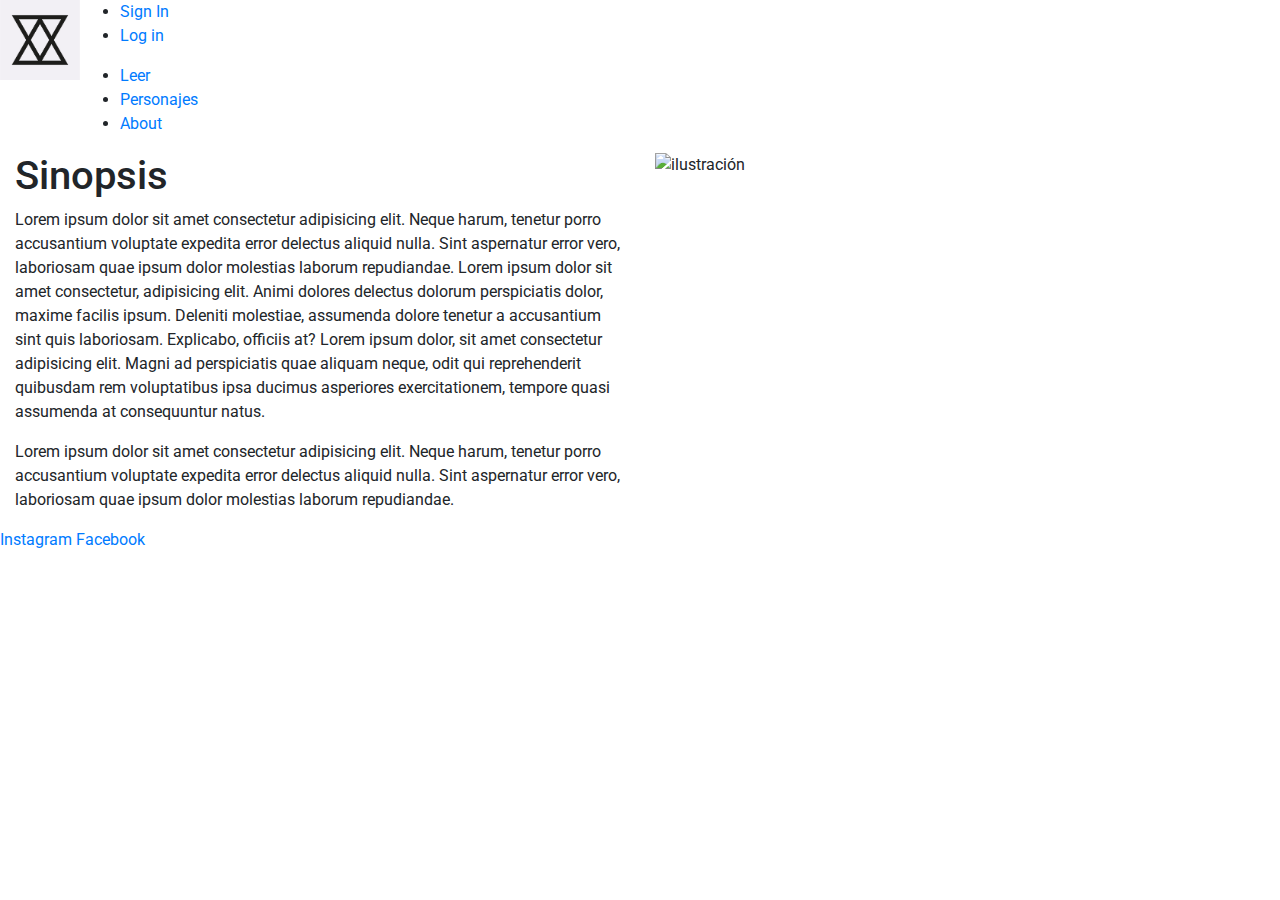
==== index.html @ a8fbbcce "Cambio en el path de imagenes en index, ../ a ./" ====
<!DOCTYPE html>
<html lang="es">
<head>
    <meta charset="UTF-8">
    <meta name="viewport" content="width=device-width, initial-scale=1.0">
    <meta http-equiv="X-UA-Compatible" content="ie=edge">
    <meta name="description" content="Sitio oficial de Poderes, novela fantástica juvenil argentina. Conocé sobre la historia, los personajes y la autora.">
    <meta name="keywords" content="LIBRO, NOVELA, FANTASÍA, JUVENIL, PODERES, LECTURA">
    <title>Poderes - Sitio Oficial</title>
    <link rel="stylesheet" href="https://maxcdn.bootstrapcdn.com/bootstrap/4.0.0/css/bootstrap.min.css" integrity="sha384-Gn5384xqQ1aoWXA+058RXPxPg6fy4IWvTNh0E263XmFcJlSAwiGgFAW/dAiS6JXm" crossorigin="anonymous">
    <link href="https://fonts.googleapis.com/css2?family=Open+Sans:ital@0;1&display=swap" rel="stylesheet">
    <link href="https://fonts.googleapis.com/css2?family=Roboto:ital@0;1&display=swap" rel="stylesheet">
    <link rel="stylesheet" href="css/style.css">
    <script src="https://code.jquery.com/jquery-3.5.1.slim.min.js" integrity="sha384-DfXdz2htPH0lsSSs5nCTpuj/zy4C+OGpamoFVy38MVBnE+IbbVYUew+OrCXaRkfj" crossorigin="anonymous"></script>
    <script src="https://cdn.jsdelivr.net/npm/popper.js@1.16.0/dist/umd/popper.min.js" integrity="sha384-Q6E9RHvbIyZFJoft+2mJbHaEWldlvI9IOYy5n3zV9zzTtmI3UksdQRVvoxMfooAo" crossorigin="anonymous"></script>
    <script src="https://maxcdn.bootstrapcdn.com/bootstrap/4.0.0/js/bootstrap.min.js" integrity="sha384-JZR6Spejh4U02d8jOt6vLEHfe/JQGiRRSQQxSfFWpi1MquVdAyjUar5+76PVCmYl" crossorigin="anonymous"></script>
</head>
<body>
    <nav class="nav">
        <div class="nav__logo"> <!--logo a la izquierda-->
            <a href="index.html">
                <img src="./media/logopoderes.jpg" alt="logo" width="80" height="80">
            </a>
        </div>
        <div class="nav__right"> <!--menu a la derecha-->
            <ul class="nav__right__registro">
                <li>
                    <a href="vistas/signIn.html" class="nav__right__registro__link" id="signIn">Sign In</a>
                </li>
                <li>
                    <a href="vistas/logIn.html" class="nav__right__registro__link" id="logIn">Log in</a>
                </li>
            </ul>
            <ul class="nav__right__menu">
                <li>
                    <a href="vistas/leer.html" class="nav__right__menu__link">Leer</a>
                </li>
                <li>
                    <a href="vistas/personajes.html" class="nav__right__menu__link">Personajes</a>
                </li>
                <li>
                    <a href="vistas/about.html" class="nav__right__menu__link">About</a>
                </li>
            </ul>  
        </div>
    </nav>
    <main class="container-fluid content">
        <div class="row">
            <section class="col-md-6 col-sm-12 content__sinopsis">
                <h1 class="content__titulo">Sinopsis</h1>
                <div> 
                    <p>Lorem ipsum dolor sit amet consectetur adipisicing elit. Neque harum, tenetur porro accusantium voluptate expedita error delectus aliquid nulla. Sint aspernatur error vero, laboriosam quae ipsum dolor molestias laborum repudiandae. Lorem ipsum dolor sit amet consectetur, adipisicing elit. Animi dolores delectus dolorum perspiciatis dolor, maxime facilis ipsum. Deleniti molestiae, assumenda dolore tenetur a accusantium sint quis laboriosam. Explicabo, officiis at? Lorem ipsum dolor, sit amet consectetur adipisicing elit. Magni ad perspiciatis quae aliquam neque, odit qui reprehenderit quibusdam rem voluptatibus ipsa ducimus asperiores exercitationem, tempore quasi assumenda at consequuntur natus.</p>
                    <p>Lorem ipsum dolor sit amet consectetur adipisicing elit. Neque harum, tenetur porro accusantium voluptate expedita error delectus aliquid nulla. Sint aspernatur error vero, laboriosam quae ipsum dolor molestias laborum repudiandae.</p>                
                </div>
            </section>
            <aside class="col-md-6 col-sm-12 content__sinopsis__img">
                <img src="./media/imagendiseno.jpeg" alt="ilustración" width="100%" height="100%">
            </aside>
        </div>
    </main>
    <footer class="footer">
        <a href="#" class="footer__link">Instagram</a>
        <a href="#" class="footer__link">Facebook</a>
    </footer>
</body>
</html>
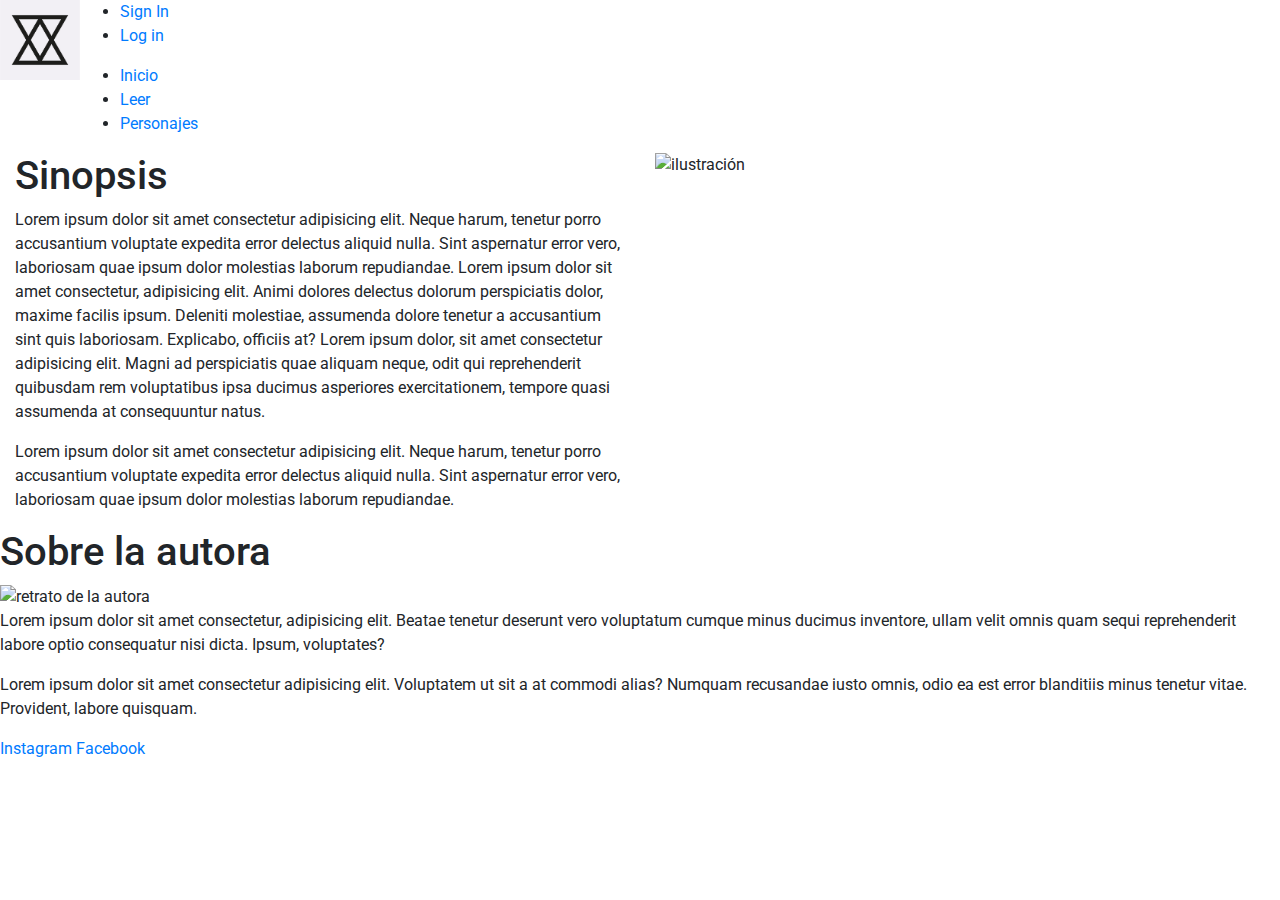
==== commit d5f3f6dc: "Moví About al index, ahora Inicio." ====
--- a/index.html
+++ b/index.html
@@ -19,7 +19,7 @@
     <nav class="nav">
         <div class="nav__logo"> <!--logo a la izquierda-->
             <a href="index.html">
-                <img src="./media/logopoderes.jpg" alt="logo" width="80" height="80">
+                <img src="../media/logopoderes.jpg" alt="logo" width="80" height="80">
             </a>
         </div>
         <div class="nav__right"> <!--menu a la derecha-->
@@ -33,30 +33,40 @@
             </ul>
             <ul class="nav__right__menu">
                 <li>
+                    <a href="index.html" class="nav__right__menu__link">Inicio</a>
+                </li>
+                <li>
                     <a href="vistas/leer.html" class="nav__right__menu__link">Leer</a>
                 </li>
                 <li>
                     <a href="vistas/personajes.html" class="nav__right__menu__link">Personajes</a>
                 </li>
-                <li>
-                    <a href="vistas/about.html" class="nav__right__menu__link">About</a>
-                </li>
             </ul>  
         </div>
     </nav>
-    <main class="container-fluid content">
-        <div class="row">
-            <section class="col-md-6 col-sm-12 content__sinopsis">
-                <h1 class="content__titulo">Sinopsis</h1>
-                <div> 
-                    <p>Lorem ipsum dolor sit amet consectetur adipisicing elit. Neque harum, tenetur porro accusantium voluptate expedita error delectus aliquid nulla. Sint aspernatur error vero, laboriosam quae ipsum dolor molestias laborum repudiandae. Lorem ipsum dolor sit amet consectetur, adipisicing elit. Animi dolores delectus dolorum perspiciatis dolor, maxime facilis ipsum. Deleniti molestiae, assumenda dolore tenetur a accusantium sint quis laboriosam. Explicabo, officiis at? Lorem ipsum dolor, sit amet consectetur adipisicing elit. Magni ad perspiciatis quae aliquam neque, odit qui reprehenderit quibusdam rem voluptatibus ipsa ducimus asperiores exercitationem, tempore quasi assumenda at consequuntur natus.</p>
-                    <p>Lorem ipsum dolor sit amet consectetur adipisicing elit. Neque harum, tenetur porro accusantium voluptate expedita error delectus aliquid nulla. Sint aspernatur error vero, laboriosam quae ipsum dolor molestias laborum repudiandae.</p>                
-                </div>
-            </section>
-            <aside class="col-md-6 col-sm-12 content__sinopsis__img">
-                <img src="./media/imagendiseno.jpeg" alt="ilustración" width="100%" height="100%">
-            </aside>
-        </div>
+    <main >
+        <section class="container-fluid content">
+            <div class="row">
+                <section class="col-md-6 col-sm-12 content__sinopsis">
+                    <h1 class="content__titulo">Sinopsis</h1>
+                    <div> 
+                        <p>Lorem ipsum dolor sit amet consectetur adipisicing elit. Neque harum, tenetur porro accusantium voluptate expedita error delectus aliquid nulla. Sint aspernatur error vero, laboriosam quae ipsum dolor molestias laborum repudiandae. Lorem ipsum dolor sit amet consectetur, adipisicing elit. Animi dolores delectus dolorum perspiciatis dolor, maxime facilis ipsum. Deleniti molestiae, assumenda dolore tenetur a accusantium sint quis laboriosam. Explicabo, officiis at? Lorem ipsum dolor, sit amet consectetur adipisicing elit. Magni ad perspiciatis quae aliquam neque, odit qui reprehenderit quibusdam rem voluptatibus ipsa ducimus asperiores exercitationem, tempore quasi assumenda at consequuntur natus.</p>
+                        <p>Lorem ipsum dolor sit amet consectetur adipisicing elit. Neque harum, tenetur porro accusantium voluptate expedita error delectus aliquid nulla. Sint aspernatur error vero, laboriosam quae ipsum dolor molestias laborum repudiandae.</p>                
+                    </div>
+                </section>
+                <aside class="col-md-6 col-sm-12 content__sinopsis__img">
+                    <img src="../media/imagendiseno.jpeg" alt="ilustración" width="100%" height="100%">
+                </aside>
+            </div>
+        </section>
+        <section class="content overflow content__about">
+            <h1 class="content__titulo">Sobre la autora</h1>
+            <img class="content__about__img" src="../media/imagendiseno.jpeg" alt="retrato de la autora" width="200px" height="200px">
+            <div>
+                <p>Lorem ipsum dolor sit amet consectetur, adipisicing elit. Beatae tenetur deserunt vero voluptatum cumque minus ducimus inventore, ullam velit omnis quam sequi reprehenderit labore optio consequatur nisi dicta. Ipsum, voluptates?</p>
+                <p>Lorem ipsum dolor sit amet consectetur adipisicing elit. Voluptatem ut sit a at commodi alias? Numquam recusandae iusto omnis, odio ea est error blanditiis minus tenetur vitae. Provident, labore quisquam.</p>
+            </div>
+        </section>
     </main>
     <footer class="footer">
         <a href="#" class="footer__link">Instagram</a>
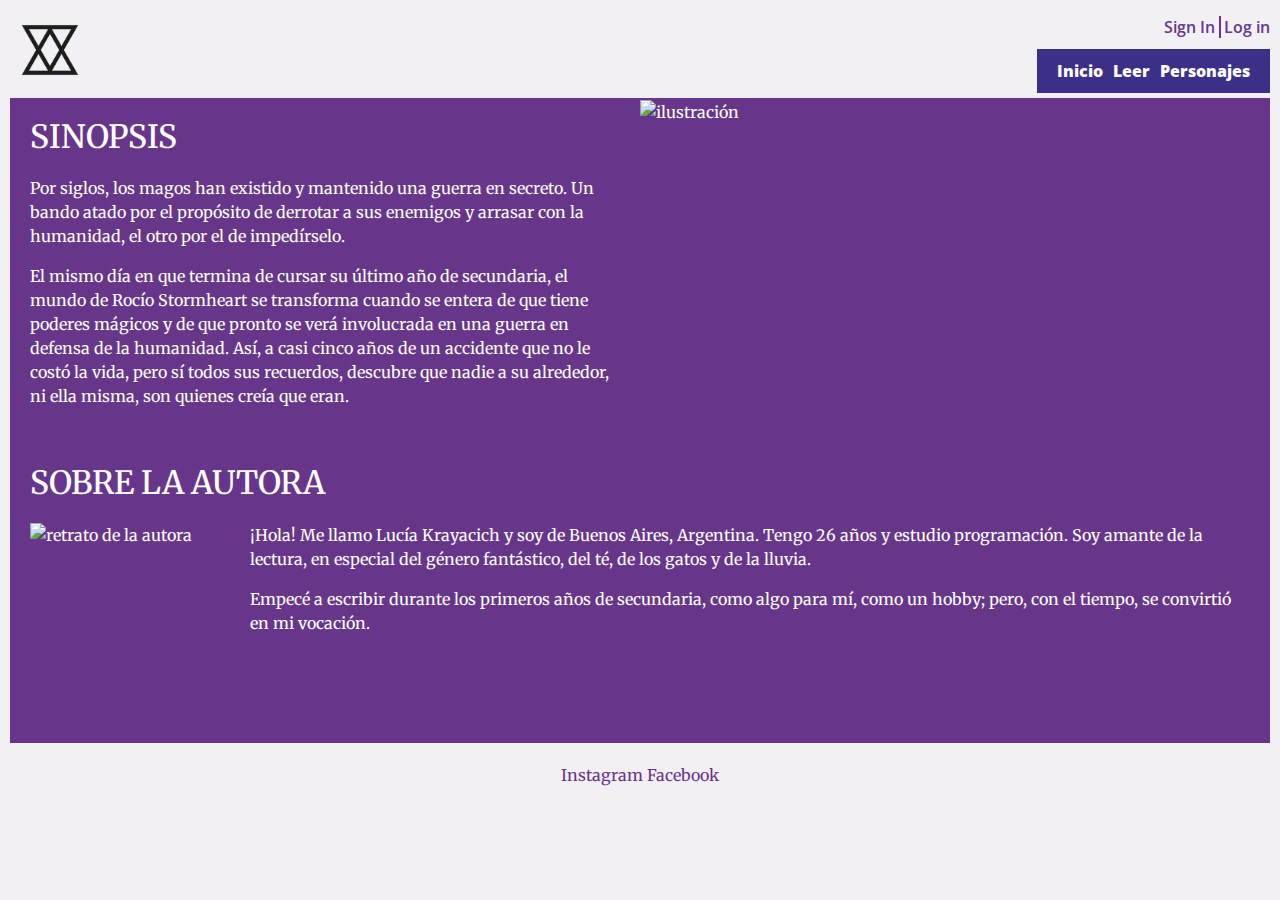
==== commit 2bbfef8e: "Agregué contenido en index y cambié las fuentes." ====
--- a/index.html
+++ b/index.html
@@ -9,7 +9,7 @@
     <title>Poderes - Sitio Oficial</title>
     <link rel="stylesheet" href="https://maxcdn.bootstrapcdn.com/bootstrap/4.0.0/css/bootstrap.min.css" integrity="sha384-Gn5384xqQ1aoWXA+058RXPxPg6fy4IWvTNh0E263XmFcJlSAwiGgFAW/dAiS6JXm" crossorigin="anonymous">
     <link href="https://fonts.googleapis.com/css2?family=Open+Sans:ital@0;1&display=swap" rel="stylesheet">
-    <link href="https://fonts.googleapis.com/css2?family=Roboto:ital@0;1&display=swap" rel="stylesheet">
+    <link href="https://fonts.googleapis.com/css2?family=Merriweather:wght@300;400&display=swap" rel="stylesheet">
     <link rel="stylesheet" href="css/style.css">
     <script src="https://code.jquery.com/jquery-3.5.1.slim.min.js" integrity="sha384-DfXdz2htPH0lsSSs5nCTpuj/zy4C+OGpamoFVy38MVBnE+IbbVYUew+OrCXaRkfj" crossorigin="anonymous"></script>
     <script src="https://cdn.jsdelivr.net/npm/popper.js@1.16.0/dist/umd/popper.min.js" integrity="sha384-Q6E9RHvbIyZFJoft+2mJbHaEWldlvI9IOYy5n3zV9zzTtmI3UksdQRVvoxMfooAo" crossorigin="anonymous"></script>
@@ -50,8 +50,8 @@
                 <section class="col-md-6 col-sm-12 content__sinopsis">
                     <h1 class="content__titulo">Sinopsis</h1>
                     <div> 
-                        <p>Lorem ipsum dolor sit amet consectetur adipisicing elit. Neque harum, tenetur porro accusantium voluptate expedita error delectus aliquid nulla. Sint aspernatur error vero, laboriosam quae ipsum dolor molestias laborum repudiandae. Lorem ipsum dolor sit amet consectetur, adipisicing elit. Animi dolores delectus dolorum perspiciatis dolor, maxime facilis ipsum. Deleniti molestiae, assumenda dolore tenetur a accusantium sint quis laboriosam. Explicabo, officiis at? Lorem ipsum dolor, sit amet consectetur adipisicing elit. Magni ad perspiciatis quae aliquam neque, odit qui reprehenderit quibusdam rem voluptatibus ipsa ducimus asperiores exercitationem, tempore quasi assumenda at consequuntur natus.</p>
-                        <p>Lorem ipsum dolor sit amet consectetur adipisicing elit. Neque harum, tenetur porro accusantium voluptate expedita error delectus aliquid nulla. Sint aspernatur error vero, laboriosam quae ipsum dolor molestias laborum repudiandae.</p>                
+                        <p>Por siglos, los magos han existido y mantenido una guerra en secreto. Un bando atado por el propósito de derrotar a sus enemigos y arrasar con la humanidad, el otro por el de impedírselo.</p>
+                        <p>El mismo día en que termina de cursar su último año de secundaria, el mundo de Rocío Stormheart se transforma cuando se entera de que tiene poderes mágicos y de que pronto se verá involucrada en una guerra en defensa de la humanidad. Así, a casi cinco años de un accidente que no le costó la vida, pero sí todos sus recuerdos, descubre que nadie a su alrededor, ni ella misma, son quienes creía que eran.</p>                
                     </div>
                 </section>
                 <aside class="col-md-6 col-sm-12 content__sinopsis__img">
@@ -63,8 +63,8 @@
             <h1 class="content__titulo">Sobre la autora</h1>
             <img class="content__about__img" src="../media/imagendiseno.jpeg" alt="retrato de la autora" width="200px" height="200px">
             <div>
-                <p>Lorem ipsum dolor sit amet consectetur, adipisicing elit. Beatae tenetur deserunt vero voluptatum cumque minus ducimus inventore, ullam velit omnis quam sequi reprehenderit labore optio consequatur nisi dicta. Ipsum, voluptates?</p>
-                <p>Lorem ipsum dolor sit amet consectetur adipisicing elit. Voluptatem ut sit a at commodi alias? Numquam recusandae iusto omnis, odio ea est error blanditiis minus tenetur vitae. Provident, labore quisquam.</p>
+                <p>¡Hola! Me llamo Lucía Krayacich y soy de Buenos Aires, Argentina. Tengo 26 años y estudio programación. Soy amante de la lectura, en especial del género fantástico, del té, de los gatos y de la lluvia.</p>
+                <p>Empecé a escribir durante los primeros años de secundaria, como algo para mí, como un hobby; pero, con el tiempo, se convirtió en mi vocación.</p>
             </div>
         </section>
     </main>
--- a/css/style.css
+++ b/css/style.css
@@ -0,0 +1,148 @@
+body {
+  background-color: #F2F0F5;
+  font-family: 'Merriweather', sans-serif;
+  margin: 10px; }
+
+/* CSS NAV */
+.nav {
+  font-family: 'Open Sans', sans-serif;
+  font-weight: 800;
+  display: flex;
+  justify-content: space-between; }
+  .nav__logo {
+    height: 80px; }
+    .nav__logo img:hover {
+      transform: skewX(-10deg); }
+  .nav__right {
+    display: flex;
+    flex-direction: column;
+    align-items: flex-end; }
+    .nav__right li {
+      display: inline; }
+    .nav__right a {
+      text-decoration: none; }
+    .nav__right__registro {
+      font-weight: 600;
+      margin: 5px 0px; }
+      .nav__right__registro__link {
+        color: #67368B; }
+        .nav__right__registro__link:hover {
+          color: #000000; }
+    .nav__right__menu {
+      background-color: #3C2F87;
+      margin: 5px 0px;
+      padding: 10px 17px; }
+      .nav__right__menu li {
+        padding: 0px 3px; }
+      .nav__right__menu__link {
+        color: white; }
+        .nav__right__menu__link:hover {
+          color: #67368B; }
+
+ul {
+  list-style: none;
+  padding-left: 0px; }
+
+#logIn {
+  border-left: 2px solid #67368B;
+  padding-left: 3px; }
+
+/* CSS FOOTER */
+.footer {
+  text-align: center;
+  margin-top: 20px; }
+  .footer__link {
+    color: #67368B; }
+    .footer__link:hover {
+      color: #3C2F87; }
+
+/* ACA EMPIEZA CSS CONTENIDO */
+@keyframes aparecer {
+  0% {
+    opacity: 0; }
+  100% {
+    opacity: 1; } }
+
+.content, .content__capitulo, .content__indexCap {
+  background-color: #67368B;
+  color: white; }
+  .content__titulo {
+    text-transform: uppercase;
+    font-size: 2em;
+    margin-top: 0px;
+    margin-bottom: 20px;
+    animation-duration: 3s;
+    animation-name: aparecer; }
+  .content__sinopsis {
+    padding: 20px;
+    box-sizing: border-box; }
+    .content__sinopsis__img {
+      padding: 0px; }
+  .content__capitulo {
+    padding: 20px;
+    box-sizing: border-box; }
+  .content__indexCap {
+    padding: 15px 10px;
+    text-align: center; }
+    .content__indexCap h3 {
+      text-decoration: underline;
+      margin-bottom: 10px; }
+    .content__indexCap__div {
+      margin-bottom: 20px;
+      transition: transform 1s; }
+      .content__indexCap__div:hover {
+        transform: scale(1.5, 1.5); }
+    .content__indexCap__link {
+      color: #ffffff; }
+      .content__indexCap__link:hover {
+        color: #3C2F87;
+        text-decoration: none; }
+  .content__about {
+    padding: 20px; }
+    .content__about__img {
+      float: left;
+      margin-right: 20px; }
+  .content__formWrap {
+    display: flex;
+    justify-content: center; }
+  .content__form {
+    padding: 15px; }
+    .content__form__last {
+      text-align: center; }
+
+table, th, td {
+  border: 1px solid black; }
+
+th, td {
+  background-color: #67368B;
+  color: white; }
+
+td {
+  padding: 10px 20px; }
+
+#myModal {
+  color: #000000; }
+
+.overflow {
+  overflow: auto; }
+
+@media only screen and (max-width: 768px) {
+  .mainLeer {
+    display: grid;
+    grid-template-columns: auto;
+    grid-template-rows: repeat(2, auto);
+    grid-template-areas: "indexCap" "capitulo"; }
+  .content__indexCap {
+    grid-area: indexCap;
+    display: flex;
+    justify-content: space-around;
+    align-items: center;
+    margin-bottom: 15px; }
+    .content__indexCap h3 {
+      display: none; }
+    .content__indexCap__div {
+      margin-bottom: 0; }
+  .content__capitulo {
+    grid-area: capitulo; } }
+
+/* display:grid se aplica sobre el padre directo de las que van a ser las areas */
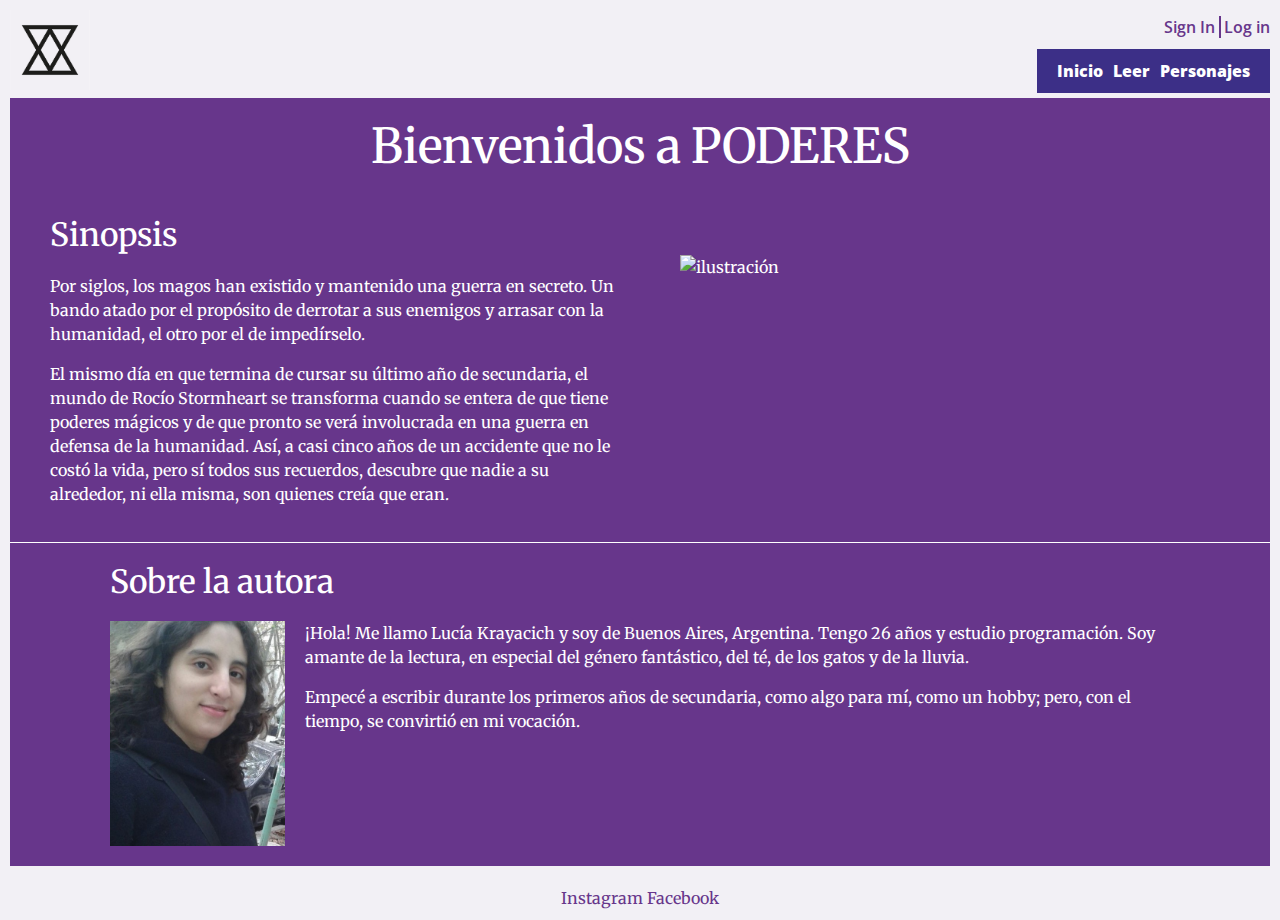
==== commit ea7626f7: "Cambios de márgenes y paddings, inclusión de imagen autora." ====
--- a/index.html
+++ b/index.html
@@ -44,11 +44,12 @@
             </ul>  
         </div>
     </nav>
-    <main >
-        <section class="container-fluid content">
+    <main class="content">
+        <h1 class="content__tituloMain"> Bienvenidos a <span>Poderes</span></h1>
+        <section class="container-fluid">
             <div class="row">
                 <section class="col-md-6 col-sm-12 content__sinopsis">
-                    <h1 class="content__titulo">Sinopsis</h1>
+                    <h2 class="content__tituloSection">Sinopsis</h2>
                     <div> 
                         <p>Por siglos, los magos han existido y mantenido una guerra en secreto. Un bando atado por el propósito de derrotar a sus enemigos y arrasar con la humanidad, el otro por el de impedírselo.</p>
                         <p>El mismo día en que termina de cursar su último año de secundaria, el mundo de Rocío Stormheart se transforma cuando se entera de que tiene poderes mágicos y de que pronto se verá involucrada en una guerra en defensa de la humanidad. Así, a casi cinco años de un accidente que no le costó la vida, pero sí todos sus recuerdos, descubre que nadie a su alrededor, ni ella misma, son quienes creía que eran.</p>                
@@ -59,9 +60,9 @@
                 </aside>
             </div>
         </section>
-        <section class="content overflow content__about">
-            <h1 class="content__titulo">Sobre la autora</h1>
-            <img class="content__about__img" src="../media/imagendiseno.jpeg" alt="retrato de la autora" width="200px" height="200px">
+        <section class="overflow content__about">
+            <h2 class="content__tituloSection">Sobre la autora</h2>
+            <img class="content__about__img" src="../media/autora.jpg" alt="Foto de la autora" width="175px" height="225px">
             <div>
                 <p>¡Hola! Me llamo Lucía Krayacich y soy de Buenos Aires, Argentina. Tengo 26 años y estudio programación. Soy amante de la lectura, en especial del género fantástico, del té, de los gatos y de la lluvia.</p>
                 <p>Empecé a escribir durante los primeros años de secundaria, como algo para mí, como un hobby; pero, con el tiempo, se convirtió en mi vocación.</p>
--- a/css/style.css
+++ b/css/style.css
@@ -66,8 +66,14 @@
 .content, .content__capitulo, .content__indexCap {
   background-color: #67368B;
   color: white; }
-  .content__titulo {
-    text-transform: uppercase;
+  .content__tituloMain {
+    font-size: 3em;
+    text-align: center;
+    margin: 0px;
+    padding: 20px 0px; }
+    .content__tituloMain span {
+      text-transform: uppercase; }
+  .content__tituloSection {
     font-size: 2em;
     margin-top: 0px;
     margin-bottom: 20px;
@@ -75,9 +81,12 @@
     animation-name: aparecer; }
   .content__sinopsis {
     padding: 20px;
+    padding-left: 40px;
     box-sizing: border-box; }
     .content__sinopsis__img {
-      padding: 0px; }
+      padding: 40px;
+      padding-top: 58px;
+      box-sizing: border-box; }
   .content__capitulo {
     padding: 20px;
     box-sizing: border-box; }
@@ -98,7 +107,8 @@
         color: #3C2F87;
         text-decoration: none; }
   .content__about {
-    padding: 20px; }
+    padding: 20px 100px;
+    border-top: 1px solid white; }
     .content__about__img {
       float: left;
       margin-right: 20px; }
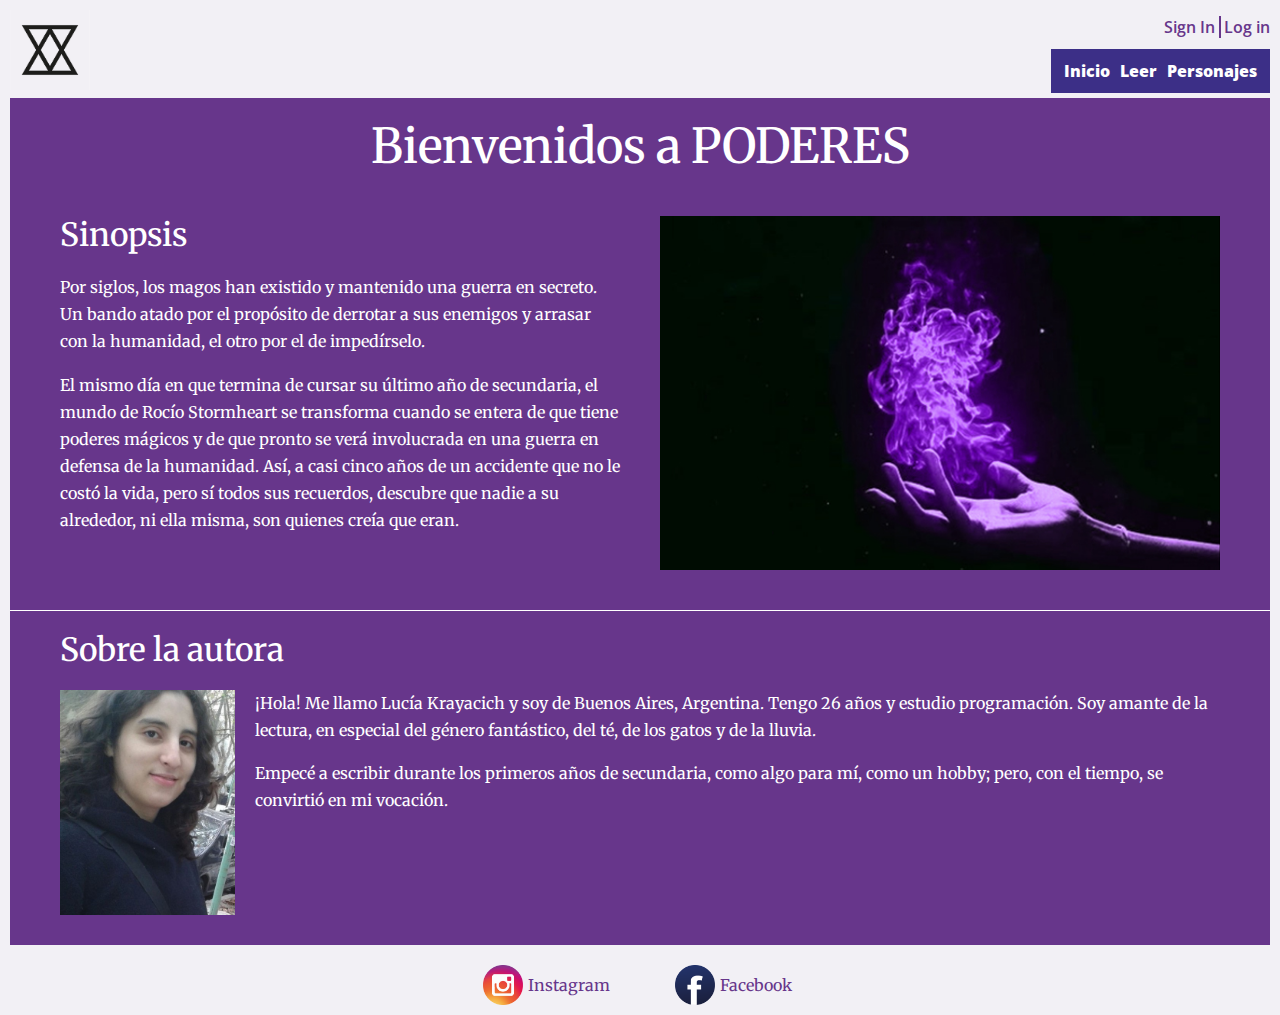
==== commit c2cc71c7: "Agregué imgsinopsis e iconos de redes. Rediseñé el footer." ====
--- a/index.html
+++ b/index.html
@@ -56,7 +56,7 @@
                     </div>
                 </section>
                 <aside class="col-md-6 col-sm-12 content__sinopsis__img">
-                    <img src="../media/imagendiseno.jpeg" alt="ilustración" width="100%" height="100%">
+                    <img src="media/imgsinopsis.jpg" alt="ilustración" width="100%" height="100%">
                 </aside>
             </div>
         </section>
@@ -70,8 +70,18 @@
         </section>
     </main>
     <footer class="footer">
-        <a href="#" class="footer__link">Instagram</a>
-        <a href="#" class="footer__link">Facebook</a>
+        <div class="footer__item">
+            <a href="#">
+                <img src="media/instalogo.png" alt="Logo de Instagram" width="40px" height="40px">
+            </a>
+            <a href="#" class="footer__item__link">Instagram</a>
+        </div>
+        <div class="footer__item">
+            <a href="#">
+                <img src="media/fblogo.png" alt="Logo de FaceBook" width="40px" height="40px">
+            </a>
+            <a href="#" class="footer__item__link">Facebook</a>
+        </div>
     </footer>
 </body>
 </html>--- a/css/style.css
+++ b/css/style.css
@@ -31,7 +31,7 @@
     .nav__right__menu {
       background-color: #3C2F87;
       margin: 5px 0px;
-      padding: 10px 17px; }
+      padding: 10px; }
       .nav__right__menu li {
         padding: 0px 3px; }
       .nav__right__menu__link {
@@ -49,12 +49,19 @@
 
 /* CSS FOOTER */
 .footer {
-  text-align: center;
-  margin-top: 20px; }
-  .footer__link {
-    color: #67368B; }
-    .footer__link:hover {
-      color: #3C2F87; }
+  margin-top: 20px;
+  display: flex;
+  justify-content: center; }
+  .footer__item {
+    margin: 0px 30px;
+    display: flex;
+    align-items: center; }
+    .footer__item a {
+      margin-right: 5px; }
+    .footer__item__link {
+      color: #67368B; }
+      .footer__item__link:hover {
+        color: #3C2F87; }
 
 /* ACA EMPIEZA CSS CONTENIDO */
 @keyframes aparecer {
@@ -65,7 +72,8 @@
 
 .content, .content__capitulo, .content__indexCap {
   background-color: #67368B;
-  color: white; }
+  color: white;
+  line-height: 1.7; }
   .content__tituloMain {
     font-size: 3em;
     text-align: center;
@@ -80,16 +88,22 @@
     animation-duration: 3s;
     animation-name: aparecer; }
   .content__sinopsis {
-    padding: 20px;
-    padding-left: 40px;
+    padding: 20px 20px 40px 50px;
     box-sizing: border-box; }
     .content__sinopsis__img {
-      padding: 40px;
-      padding-top: 58px;
+      padding: 20px 50px 40px 20px;
       box-sizing: border-box; }
+  .content__about {
+    padding: 20px 50px 30px 50px;
+    border-top: 1px solid white; }
+    .content__about__img {
+      float: left;
+      margin-right: 20px; }
   .content__capitulo {
-    padding: 20px;
+    padding: 40px 60px;
     box-sizing: border-box; }
+    .content__capitulo p {
+      margin-bottom: 0.5rem; }
   .content__indexCap {
     padding: 15px 10px;
     text-align: center; }
@@ -106,12 +120,6 @@
       .content__indexCap__link:hover {
         color: #3C2F87;
         text-decoration: none; }
-  .content__about {
-    padding: 20px 100px;
-    border-top: 1px solid white; }
-    .content__about__img {
-      float: left;
-      margin-right: 20px; }
   .content__formWrap {
     display: flex;
     justify-content: center; }
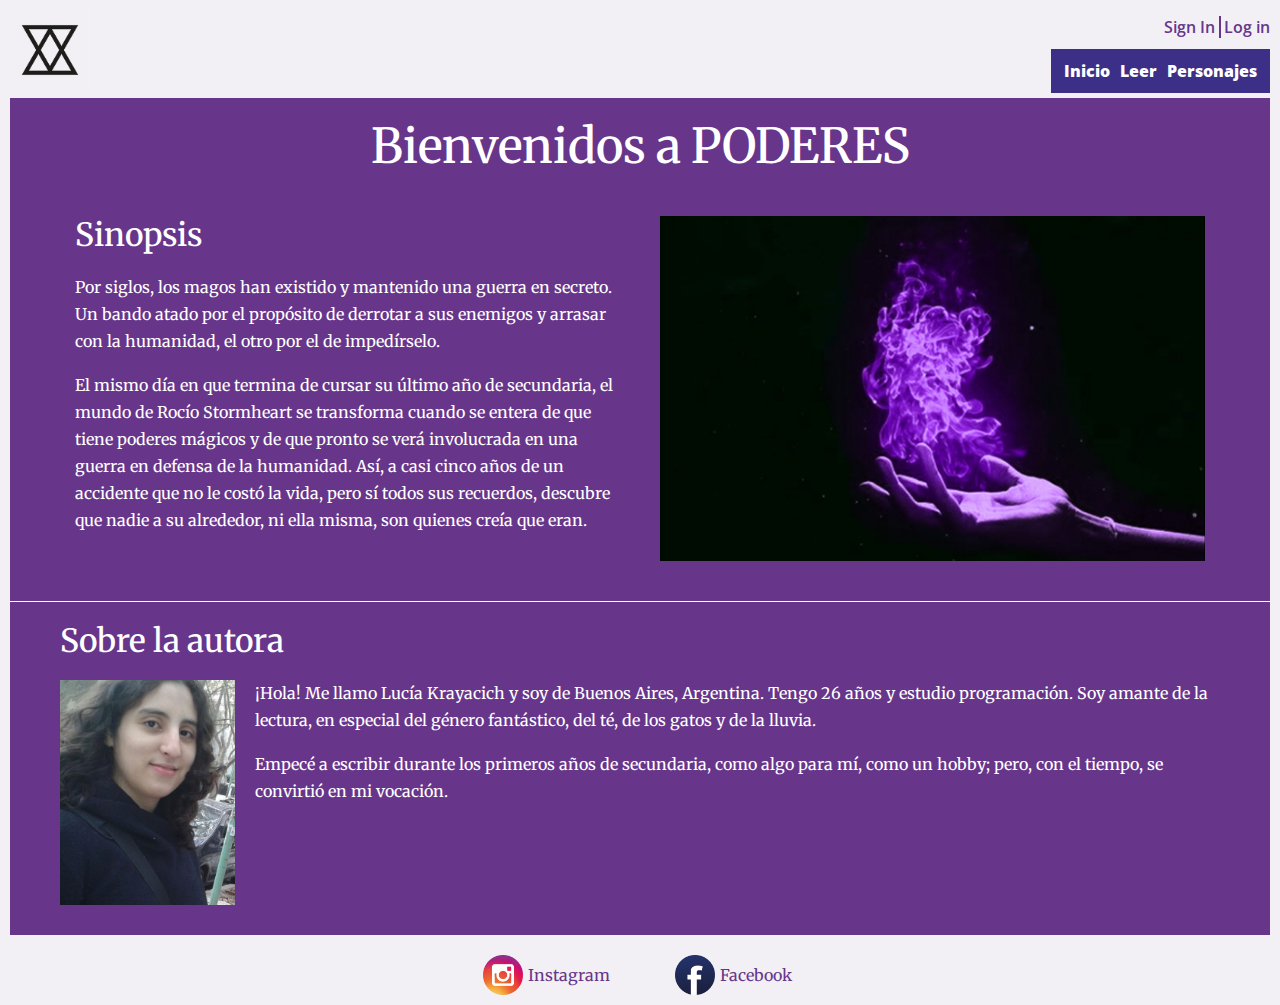
==== commit d187e683: "Index grid responsive." ====
--- a/index.html
+++ b/index.html
@@ -19,7 +19,7 @@
     <nav class="nav">
         <div class="nav__logo"> <!--logo a la izquierda-->
             <a href="index.html">
-                <img src="../media/logopoderes.jpg" alt="logo" width="80" height="80">
+                <img src="/media/logopoderes.jpg" alt="logo" width="80" height="80">
             </a>
         </div>
         <div class="nav__right"> <!--menu a la derecha-->
@@ -47,22 +47,22 @@
     <main class="content">
         <h1 class="content__tituloMain"> Bienvenidos a <span>Poderes</span></h1>
         <section class="container-fluid">
-            <div class="row">
-                <section class="col-md-6 col-sm-12 content__sinopsis">
+            <div class="content__sinopsis">
+                <section class="content__sinopsis__texto">
                     <h2 class="content__tituloSection">Sinopsis</h2>
                     <div> 
                         <p>Por siglos, los magos han existido y mantenido una guerra en secreto. Un bando atado por el propósito de derrotar a sus enemigos y arrasar con la humanidad, el otro por el de impedírselo.</p>
                         <p>El mismo día en que termina de cursar su último año de secundaria, el mundo de Rocío Stormheart se transforma cuando se entera de que tiene poderes mágicos y de que pronto se verá involucrada en una guerra en defensa de la humanidad. Así, a casi cinco años de un accidente que no le costó la vida, pero sí todos sus recuerdos, descubre que nadie a su alrededor, ni ella misma, son quienes creía que eran.</p>                
                     </div>
                 </section>
-                <aside class="col-md-6 col-sm-12 content__sinopsis__img">
-                    <img src="media/imgsinopsis.jpg" alt="ilustración" width="100%" height="100%">
+                <aside class="content__sinopsis__img">
+                    <img src="media/imgsinopsis.jpg" alt="ilustración" width="100%" max-width="600px" height="100%" max-height="380px">
                 </aside>
             </div>
         </section>
         <section class="overflow content__about">
             <h2 class="content__tituloSection">Sobre la autora</h2>
-            <img class="content__about__img" src="../media/autora.jpg" alt="Foto de la autora" width="175px" height="225px">
+            <img class="content__about__img" src="/media/autora.jpg" alt="Foto de la autora" width="175px" height="225px">
             <div>
                 <p>¡Hola! Me llamo Lucía Krayacich y soy de Buenos Aires, Argentina. Tengo 26 años y estudio programación. Soy amante de la lectura, en especial del género fantástico, del té, de los gatos y de la lluvia.</p>
                 <p>Empecé a escribir durante los primeros años de secundaria, como algo para mí, como un hobby; pero, con el tiempo, se convirtió en mi vocación.</p>
--- a/css/style.css
+++ b/css/style.css
@@ -1,3 +1,4 @@
+@charset "UTF-8";
 body {
   background-color: #F2F0F5;
   font-family: 'Merriweather', sans-serif;
@@ -70,7 +71,7 @@
   100% {
     opacity: 1; } }
 
-.content, .content__capitulo, .content__indexCap {
+.content, .content__leer__capitulo, .content__leer__indexCap {
   background-color: #67368B;
   color: white;
   line-height: 1.7; }
@@ -88,9 +89,16 @@
     animation-duration: 3s;
     animation-name: aparecer; }
   .content__sinopsis {
-    padding: 20px 20px 40px 50px;
-    box-sizing: border-box; }
+    display: grid;
+    grid-template-rows: auto;
+    grid-template-columns: repeat(2, 1fr);
+    grid-template-areas: "texto img"; }
+    .content__sinopsis__texto {
+      grid-area: texto;
+      padding: 20px 20px 40px 50px;
+      box-sizing: border-box; }
     .content__sinopsis__img {
+      grid-area: img;
       padding: 20px 50px 40px 20px;
       box-sizing: border-box; }
   .content__about {
@@ -99,27 +107,53 @@
     .content__about__img {
       float: left;
       margin-right: 20px; }
-  .content__capitulo {
-    padding: 40px 60px;
-    box-sizing: border-box; }
-    .content__capitulo p {
-      margin-bottom: 0.5rem; }
-  .content__indexCap {
-    padding: 15px 10px;
-    text-align: center; }
-    .content__indexCap h3 {
-      text-decoration: underline;
-      margin-bottom: 10px; }
-    .content__indexCap__div {
-      margin-bottom: 20px;
-      transition: transform 1s; }
-      .content__indexCap__div:hover {
-        transform: scale(1.5, 1.5); }
-    .content__indexCap__link {
-      color: #ffffff; }
-      .content__indexCap__link:hover {
-        color: #3C2F87;
-        text-decoration: none; }
+  .content__leer {
+    display: grid;
+    grid-template-columns: 9fr 1fr 2fr;
+    grid-template-rows: auto;
+    grid-template-areas: "capitulo . indexCap"; }
+    .content__leer__capitulo {
+      padding: 40px 60px;
+      box-sizing: border-box;
+      grid-area: capitulo; }
+      .content__leer__capitulo p {
+        margin-bottom: 0.5rem; }
+      .content__leer__capitulo__link {
+        display: none;
+        text-align: center;
+        margin-top: 15px; }
+        .content__leer__capitulo__link a {
+          color: white;
+          margin: auto; }
+          .content__leer__capitulo__link a:hover {
+            text-decoration: none;
+            color: #3C2F87; }
+    .content__leer__indexCap {
+      padding: 15px 10px;
+      text-align: center;
+      grid-area: indexCap; }
+      .content__leer__indexCap h3 {
+        text-decoration: underline;
+        margin-bottom: 10px; }
+      .content__leer__indexCap__wrap {
+        position: sticky;
+        top: 30px; }
+      .content__leer__indexCap__item {
+        margin-bottom: 20px;
+        transition: transform 1s; }
+        .content__leer__indexCap__item:hover {
+          transform: scale(1.5, 1.5); }
+      .content__leer__indexCap__link {
+        color: #ffffff; }
+        .content__leer__indexCap__link:hover {
+          color: #3C2F87;
+          text-decoration: none; }
+      .content__leer__indexCap__linkB {
+        display: none;
+        color: #ffffff; }
+        .content__leer__indexCap__linkB:hover {
+          color: #3C2F87;
+          text-decoration: none; }
   .content__formWrap {
     display: flex;
     justify-content: center; }
@@ -127,16 +161,31 @@
     padding: 15px; }
     .content__form__last {
       text-align: center; }
-
-table, th, td {
-  border: 1px solid black; }
-
-th, td {
-  background-color: #67368B;
-  color: white; }
-
-td {
-  padding: 10px 20px; }
+  .content__personajes {
+    padding: 30px 50px; }
+    .content__personajes__encabezado {
+      margin-bottom: 40px; }
+      .content__personajes__encabezado p {
+        font-size: 1.2rem; }
+    .content__personajes__seccion {
+      margin-bottom: 30px;
+      padding-left: 15px; }
+      .content__personajes__seccion__item {
+        margin-top: 5px; }
+        .content__personajes__seccion__item span {
+          text-decoration: underline; }
+        .content__personajes__seccion__item a {
+          text-decoration: none;
+          color: white; }
+          .content__personajes__seccion__item a:hover {
+            color: #3C2F87; }
+    .content__personajes__final {
+      padding-left: 15px; }
+      .content__personajes__final a {
+        text-decoration: none;
+        color: white; }
+        .content__personajes__final a:hover {
+          color: #3C2F87; }
 
 #myModal {
   color: #000000; }
@@ -144,23 +193,65 @@
 .overflow {
   overflow: auto; }
 
-@media only screen and (max-width: 768px) {
-  .mainLeer {
+/* ACÁ EMPIEZA RESPONSIVE */
+@media only screen and (max-width: 1025px) {
+  .content__sinopsis {
+    display: grid;
+    grid-template-columns: auto;
+    grid-template-rows: repeat(2, auto);
+    grid-template-areas: "texto" "img"; }
+  .content__sinopsis__texto {
+    padding: 20px; }
+  .content__sinopsis__img {
+    padding: 10px 60px 20px 60px;
+    box-sizing: border-box; } }
+
+@media only screen and (max-width: 769px) {
+  .content__leer {
     display: grid;
     grid-template-columns: auto;
     grid-template-rows: repeat(2, auto);
     grid-template-areas: "indexCap" "capitulo"; }
-  .content__indexCap {
-    grid-area: indexCap;
-    display: flex;
-    justify-content: space-around;
-    align-items: center;
-    margin-bottom: 15px; }
-    .content__indexCap h3 {
+    .content__leer__indexCap__wrap {
+      display: flex;
+      justify-content: space-around;
+      align-items: center; }
+      .content__leer__indexCap__wrap h3 {
+        display: none; }
+      .content__leer__indexCap__wrap div {
+        margin-bottom: 0; }
+    .content__leer__capitulo__link {
+      display: block; } }
+
+/* display:grid se aplica sobre el padre directo de las que van a ser las areas */
+@media only screen and (max-width: 541px) {
+  .content__sinopsis__img {
+    padding: 10px 30px 20px 30px;
+    box-sizing: border-box; } }
+
+@media only screen and (max-width: 361px) {
+  .content__personajes {
+    padding: 30px 30px; }
+  .content__leer__capitulo {
+    padding: 20px 30px; }
+  .content__leer__indexCap {
+    padding-bottom: 0px; }
+    .content__leer__indexCap__link {
       display: none; }
-    .content__indexCap__div {
-      margin-bottom: 0; }
-  .content__capitulo {
-    grid-area: capitulo; } }
-
-/* display:grid se aplica sobre el padre directo de las que van a ser las areas */
+    .content__leer__indexCap__linkB {
+      display: block; }
+  .content__tituloMain {
+    font-size: 2.5em;
+    padding-bottom: 10px; }
+  .content__sinopsis__texto {
+    padding: 20px 10px 10px 10px; }
+  .content__sinopsis__img {
+    padding: 10px 10px 20px 10px; }
+  .content__about {
+    padding: 20px 30px; } }
+
+@media only screen and (max-width: 321px) {
+  .footer__item__link {
+    display: none; }
+  .content__about__img {
+    margin-bottom: 20px; } }
